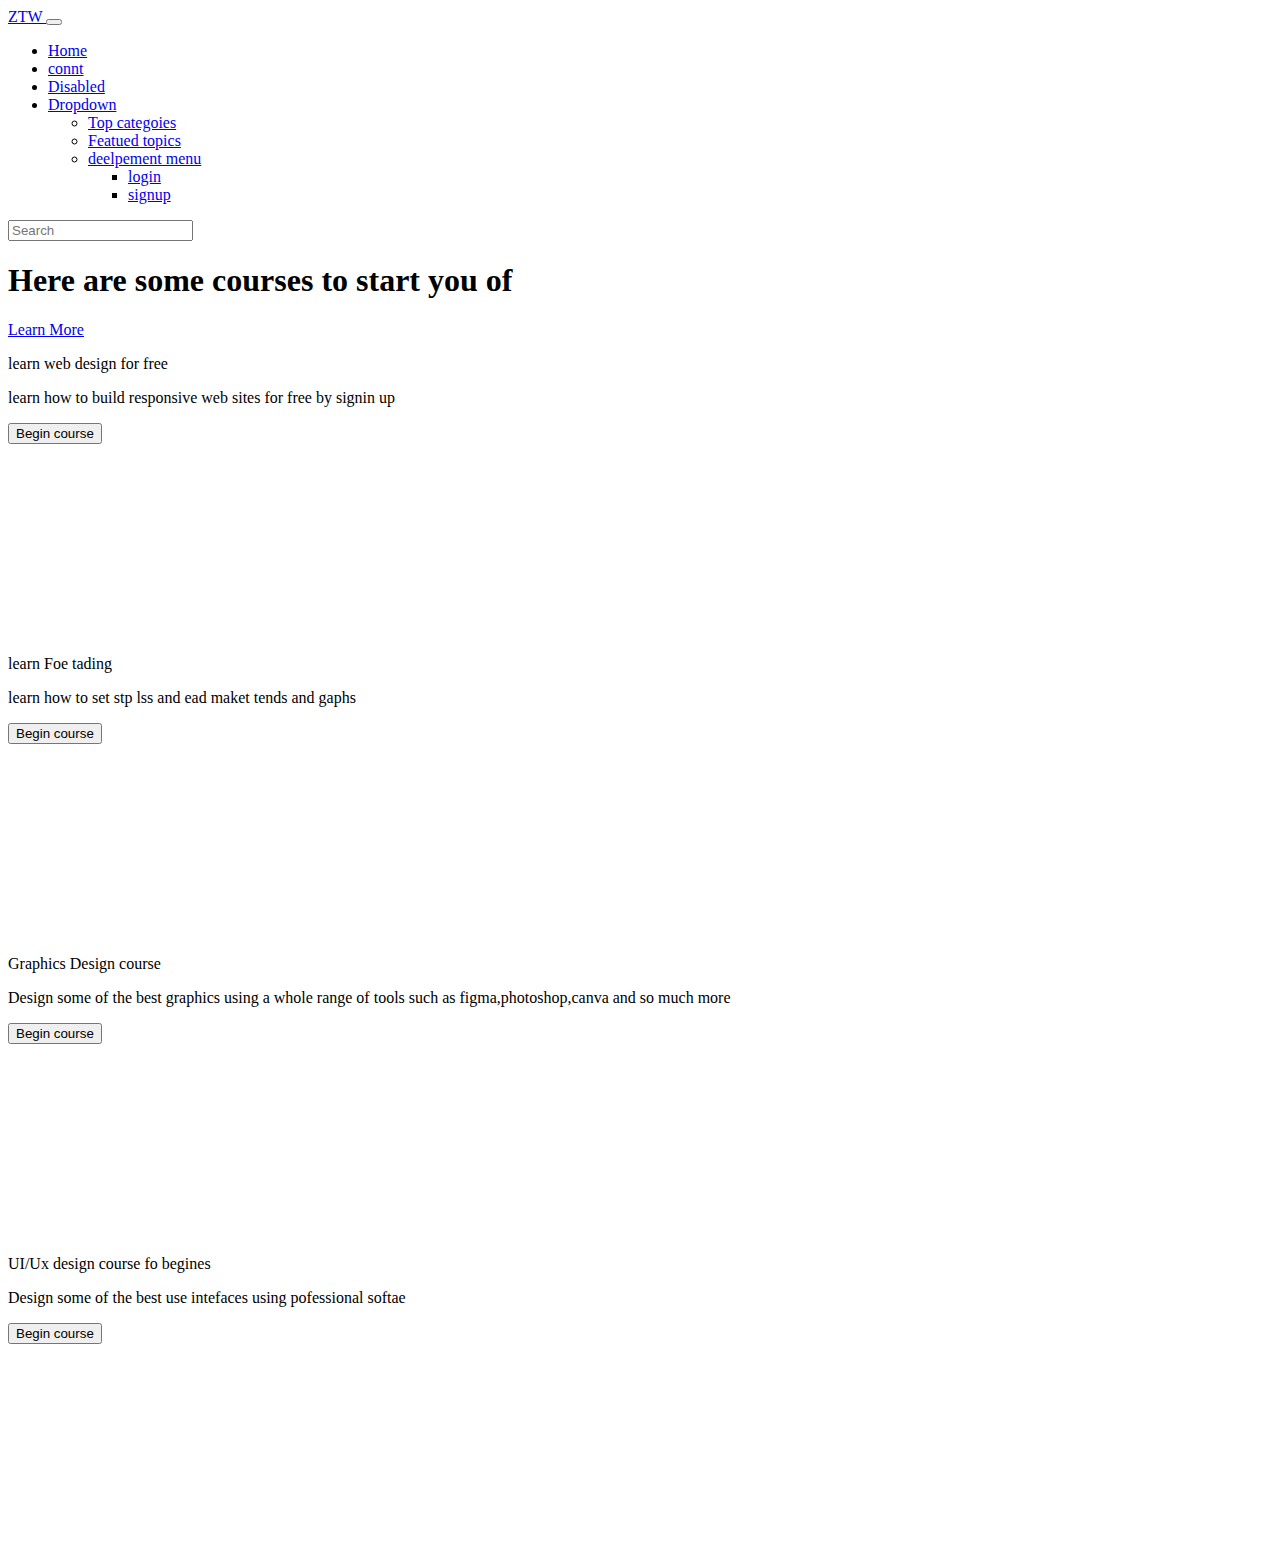
==== home.html @ 66e2f517 "Add files via upload" ====
<!DOCTYPE html>
<html lang="en">
<head>
    <meta charset="UTF-8">
    <meta name="viewport" content="width=device-width, initial-scale=1.0">
    <title>Zeal to win</title>
    <link rel="stylesheet" href="css/style2.css">
    <link rel="stylesheet" href="bootstrap-5.0.2-dist/css/bootstrap.css">
</head>
<body>
  <nav class="navbar navbar-expand-sm navbar-dark" aria-label="Third navbar example">
    <div class="container-fluid">
      <a class="navbar-brand" href="#">
        ZTW
      </a>
      <button class="navbar-toggler" type="button" data-bs-toggle="collapse" data-bs-target="#navbarsExample03" aria-controls="navbarsExample03" aria-expanded="false" aria-label="Toggle navigation">
        <span class="navbar-toggler-icon"></span>
      </button>

      <div class="collapse navbar-collapse" id="navbarsExample03">
        <ul class="navbar-nav me-auto mb-2 mb-sm-0">
          <li class="nav-item">
            <a class="nav-link active" aria-current="page" href="#">Home</a>
          </li>
          <li class="nav-item">
            <a class="nav-link" href="#">connt</a>
          </li>
          <li class="nav-item">
            <a class="nav-link disabled" href="#" tabindex="-1" aria-disabled="true">Disabled</a>
          </li>
          <li class="nav-item dropdown">
            <a class="nav-link dropdown-toggle" href="#" id="dropdown03" data-bs-toggle="dropdown" aria-expanded="false">Dropdown</a>
            <ul class="dropdown-menu" aria-labelledby="dropdown03">
              <li><a class="dropdown-item" href="#">Top categoies</a></li>
              <li><a class="dropdown-item" href="#">Featued topics</a></li>
              <li><a class="dropdown-item" href="#">deelpement menu</a></li>
              <ul><a class="dropdown-item" href="#">
                <li><a class="dropdown-item" href="#">login</a></li>
                <li><a class="dropdown-item" href="#">signup</a></li>
              </a></ul>
            </ul>
          </li>
        </ul>
        <form>
          <input class="form-control" type="text" placeholder="Search" aria-label="Search">
        </form>
      </div>
    </div>
  </nav>

  <section class="py-5 text-center container">
    <div class="row">
      <div class="col-lg-6 col-md-8 mx-auto">
        <h1>Here are some courses to start you of</h1>
        <p>
          <a href="#" class="btn btn-outline-dark my-2">
            Learn More
          </a>
        </p>
      </div>
    </div>
  </section>

  <div class="album py-5 bg-light">
    <div class="container p-0">
      <div class="row p-0 m-1 d-flex justify-content-evenly">
        <div class="card col-sm-10 col-md-6 col-lg-4 m-1 p-0 text-center" style="height: 300px;">
          <div class="card-header">
            learn web design for free
          </div>
          <div class="card-body">
            <p>
              learn how to build responsive web sites for free by signin up
            </p>
            <button class="btn btn-outline-light rounded-pill">
              Begin course
            </button>
          </div>
        </div>

        <div class="card col-sm-10 col-md-6 col-lg-4 m-1 p-0 text-center" style="height: 300px;">
          <div class="card-header">
            learn Foe tading
          </div>
          <div class="card-body">
          <p>
              learn how to set stp lss and ead maket tends and gaphs
          </p>
          <button class="btn  btn-outline-light rounded-pill">
              Begin course
          </button>
        </div>
      </div>

      <div class="card col-sm-10 col-md-6 col-lg-4 text-center p-0 m-1" style="height: 300px;">
        <div class="card-header">
          Graphics Design course
        </div>
        <div class="card-body">
          <p>
            Design some of the best graphics using a whole range of tools such as figma,photoshop,canva  and so much more
          </p>
          <button class="btn btn-outline-light rounded-pill">
            Begin course
          </button>
        </div>
      </div>

      <div class="card col-sm-10 col-md-6 col-lg-4 text-center p-0 m-1" style="height: 300px;">
        <div class="card-header">
          UI/Ux design course fo begines
        </div>
        <div class="card-body">
          <p>
            Design some of the best use intefaces using pofessional softae
          </p>
          <button class="btn btn-outline-light rounded-pill">
            Begin course
          </button>
        </div>
      </div>
  </div>
      <script src="bootstrap-5.0.2-dist/js/bootstrap.js"></script>
</body>
</html>
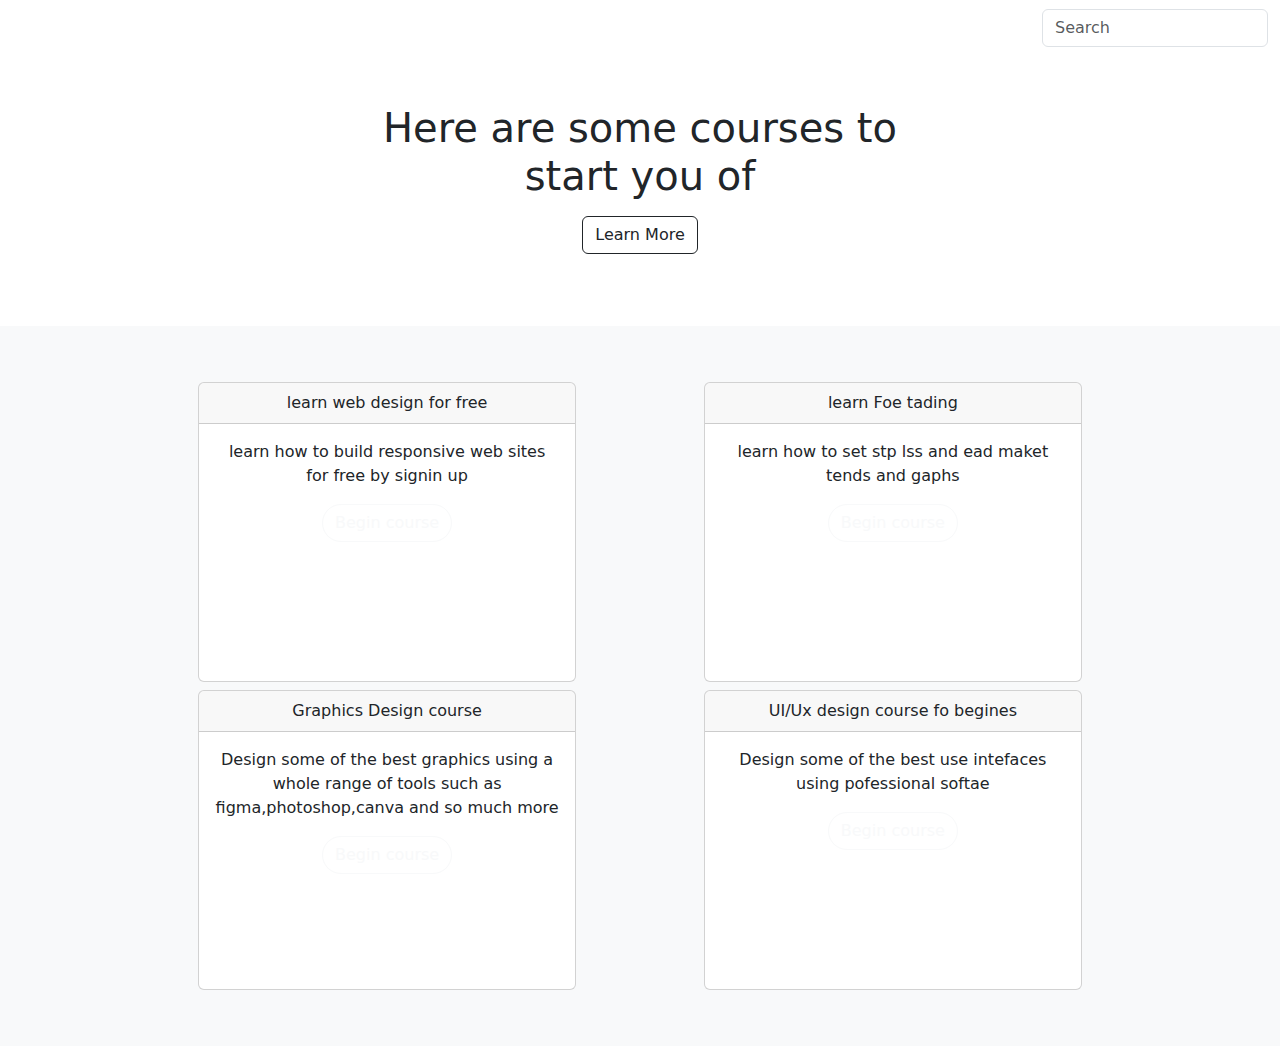
==== commit ffd3bc27: "Update home.html" ====
--- a/home.html
+++ b/home.html
@@ -1,125 +1,125 @@
-<!DOCTYPE html>
-<html lang="en">
-<head>
-    <meta charset="UTF-8">
-    <meta name="viewport" content="width=device-width, initial-scale=1.0">
-    <title>Zeal to win</title>
-    <link rel="stylesheet" href="css/style2.css">
-    <link rel="stylesheet" href="bootstrap-5.0.2-dist/css/bootstrap.css">
-</head>
-<body>
-  <nav class="navbar navbar-expand-sm navbar-dark" aria-label="Third navbar example">
-    <div class="container-fluid">
-      <a class="navbar-brand" href="#">
-        ZTW
-      </a>
-      <button class="navbar-toggler" type="button" data-bs-toggle="collapse" data-bs-target="#navbarsExample03" aria-controls="navbarsExample03" aria-expanded="false" aria-label="Toggle navigation">
-        <span class="navbar-toggler-icon"></span>
-      </button>
-
-      <div class="collapse navbar-collapse" id="navbarsExample03">
-        <ul class="navbar-nav me-auto mb-2 mb-sm-0">
-          <li class="nav-item">
-            <a class="nav-link active" aria-current="page" href="#">Home</a>
-          </li>
-          <li class="nav-item">
-            <a class="nav-link" href="#">connt</a>
-          </li>
-          <li class="nav-item">
-            <a class="nav-link disabled" href="#" tabindex="-1" aria-disabled="true">Disabled</a>
-          </li>
-          <li class="nav-item dropdown">
-            <a class="nav-link dropdown-toggle" href="#" id="dropdown03" data-bs-toggle="dropdown" aria-expanded="false">Dropdown</a>
-            <ul class="dropdown-menu" aria-labelledby="dropdown03">
-              <li><a class="dropdown-item" href="#">Top categoies</a></li>
-              <li><a class="dropdown-item" href="#">Featued topics</a></li>
-              <li><a class="dropdown-item" href="#">deelpement menu</a></li>
-              <ul><a class="dropdown-item" href="#">
-                <li><a class="dropdown-item" href="#">login</a></li>
-                <li><a class="dropdown-item" href="#">signup</a></li>
-              </a></ul>
-            </ul>
-          </li>
-        </ul>
-        <form>
-          <input class="form-control" type="text" placeholder="Search" aria-label="Search">
-        </form>
-      </div>
-    </div>
-  </nav>
-
-  <section class="py-5 text-center container">
-    <div class="row">
-      <div class="col-lg-6 col-md-8 mx-auto">
-        <h1>Here are some courses to start you of</h1>
-        <p>
-          <a href="#" class="btn btn-outline-dark my-2">
-            Learn More
-          </a>
-        </p>
-      </div>
-    </div>
-  </section>
-
-  <div class="album py-5 bg-light">
-    <div class="container p-0">
-      <div class="row p-0 m-1 d-flex justify-content-evenly">
-        <div class="card col-sm-10 col-md-6 col-lg-4 m-1 p-0 text-center" style="height: 300px;">
-          <div class="card-header">
-            learn web design for free
-          </div>
-          <div class="card-body">
-            <p>
-              learn how to build responsive web sites for free by signin up
-            </p>
-            <button class="btn btn-outline-light rounded-pill">
-              Begin course
-            </button>
-          </div>
-        </div>
-
-        <div class="card col-sm-10 col-md-6 col-lg-4 m-1 p-0 text-center" style="height: 300px;">
-          <div class="card-header">
-            learn Foe tading
-          </div>
-          <div class="card-body">
-          <p>
-              learn how to set stp lss and ead maket tends and gaphs
-          </p>
-          <button class="btn  btn-outline-light rounded-pill">
-              Begin course
-          </button>
-        </div>
-      </div>
-
-      <div class="card col-sm-10 col-md-6 col-lg-4 text-center p-0 m-1" style="height: 300px;">
-        <div class="card-header">
-          Graphics Design course
-        </div>
-        <div class="card-body">
-          <p>
-            Design some of the best graphics using a whole range of tools such as figma,photoshop,canva  and so much more
-          </p>
-          <button class="btn btn-outline-light rounded-pill">
-            Begin course
-          </button>
-        </div>
-      </div>
-
-      <div class="card col-sm-10 col-md-6 col-lg-4 text-center p-0 m-1" style="height: 300px;">
-        <div class="card-header">
-          UI/Ux design course fo begines
-        </div>
-        <div class="card-body">
-          <p>
-            Design some of the best use intefaces using pofessional softae
-          </p>
-          <button class="btn btn-outline-light rounded-pill">
-            Begin course
-          </button>
-        </div>
-      </div>
-  </div>
-      <script src="bootstrap-5.0.2-dist/js/bootstrap.js"></script>
-</body>
-</html>+<!DOCTYPE html>
+<html lang="en">
+<head>
+    <meta charset="UTF-8">
+    <meta name="viewport" content="width=device-width, initial-scale=1.0">
+    <title>Zeal to win</title>
+    <link rel="stylesheet" href="css/style2.css">
+    <link href="https://cdn.jsdelivr.net/npm/bootstrap@5.3.3/dist/css/bootstrap.min.css" rel="stylesheet" integrity="sha384-QWTKZyjpPEjISv5WaRU9OFeRpok6YctnYmDr5pNlyT2bRjXh0JMhjY6hW+ALEwIH" crossorigin="anonymous">
+</head>
+<body>
+  <nav class="navbar navbar-expand-sm navbar-dark" aria-label="Third navbar example">
+    <div class="container-fluid">
+      <a class="navbar-brand" href="#">
+        ZTW
+      </a>
+      <button class="navbar-toggler" type="button" data-bs-toggle="collapse" data-bs-target="#navbarsExample03" aria-controls="navbarsExample03" aria-expanded="false" aria-label="Toggle navigation">
+        <span class="navbar-toggler-icon"></span>
+      </button>
+
+      <div class="collapse navbar-collapse" id="navbarsExample03">
+        <ul class="navbar-nav me-auto mb-2 mb-sm-0">
+          <li class="nav-item">
+            <a class="nav-link active" aria-current="page" href="#">Home</a>
+          </li>
+          <li class="nav-item">
+            <a class="nav-link" href="#">connt</a>
+          </li>
+          <li class="nav-item">
+            <a class="nav-link disabled" href="#" tabindex="-1" aria-disabled="true">Disabled</a>
+          </li>
+          <li class="nav-item dropdown">
+            <a class="nav-link dropdown-toggle" href="#" id="dropdown03" data-bs-toggle="dropdown" aria-expanded="false">Dropdown</a>
+            <ul class="dropdown-menu" aria-labelledby="dropdown03">
+              <li><a class="dropdown-item" href="#">Top categoies</a></li>
+              <li><a class="dropdown-item" href="#">Featued topics</a></li>
+              <li><a class="dropdown-item" href="#">deelpement menu</a></li>
+              <ul><a class="dropdown-item" href="#">
+                <li><a class="dropdown-item" href="#">login</a></li>
+                <li><a class="dropdown-item" href="#">signup</a></li>
+              </a></ul>
+            </ul>
+          </li>
+        </ul>
+        <form>
+          <input class="form-control" type="text" placeholder="Search" aria-label="Search">
+        </form>
+      </div>
+    </div>
+  </nav>
+
+  <section class="py-5 text-center container">
+    <div class="row">
+      <div class="col-lg-6 col-md-8 mx-auto">
+        <h1>Here are some courses to start you of</h1>
+        <p>
+          <a href="#" class="btn btn-outline-dark my-2">
+            Learn More
+          </a>
+        </p>
+      </div>
+    </div>
+  </section>
+
+  <div class="album py-5 bg-light">
+    <div class="container p-0">
+      <div class="row p-0 m-1 d-flex justify-content-evenly">
+        <div class="card col-sm-10 col-md-6 col-lg-4 m-1 p-0 text-center" style="height: 300px;">
+          <div class="card-header">
+            learn web design for free
+          </div>
+          <div class="card-body">
+            <p>
+              learn how to build responsive web sites for free by signin up
+            </p>
+            <button class="btn btn-outline-light rounded-pill">
+              Begin course
+            </button>
+          </div>
+        </div>
+
+        <div class="card col-sm-10 col-md-6 col-lg-4 m-1 p-0 text-center" style="height: 300px;">
+          <div class="card-header">
+            learn Foe tading
+          </div>
+          <div class="card-body">
+          <p>
+              learn how to set stp lss and ead maket tends and gaphs
+          </p>
+          <button class="btn  btn-outline-light rounded-pill">
+              Begin course
+          </button>
+        </div>
+      </div>
+
+      <div class="card col-sm-10 col-md-6 col-lg-4 text-center p-0 m-1" style="height: 300px;">
+        <div class="card-header">
+          Graphics Design course
+        </div>
+        <div class="card-body">
+          <p>
+            Design some of the best graphics using a whole range of tools such as figma,photoshop,canva  and so much more
+          </p>
+          <button class="btn btn-outline-light rounded-pill">
+            Begin course
+          </button>
+        </div>
+      </div>
+
+      <div class="card col-sm-10 col-md-6 col-lg-4 text-center p-0 m-1" style="height: 300px;">
+        <div class="card-header">
+          UI/Ux design course fo begines
+        </div>
+        <div class="card-body">
+          <p>
+            Design some of the best use intefaces using pofessional softae
+          </p>
+          <button class="btn btn-outline-light rounded-pill">
+            Begin course
+          </button>
+        </div>
+      </div>
+  </div>
+      <script src="bootstrap-5.0.2-dist/js/bootstrap.js"></script>
+</body>
+</html>
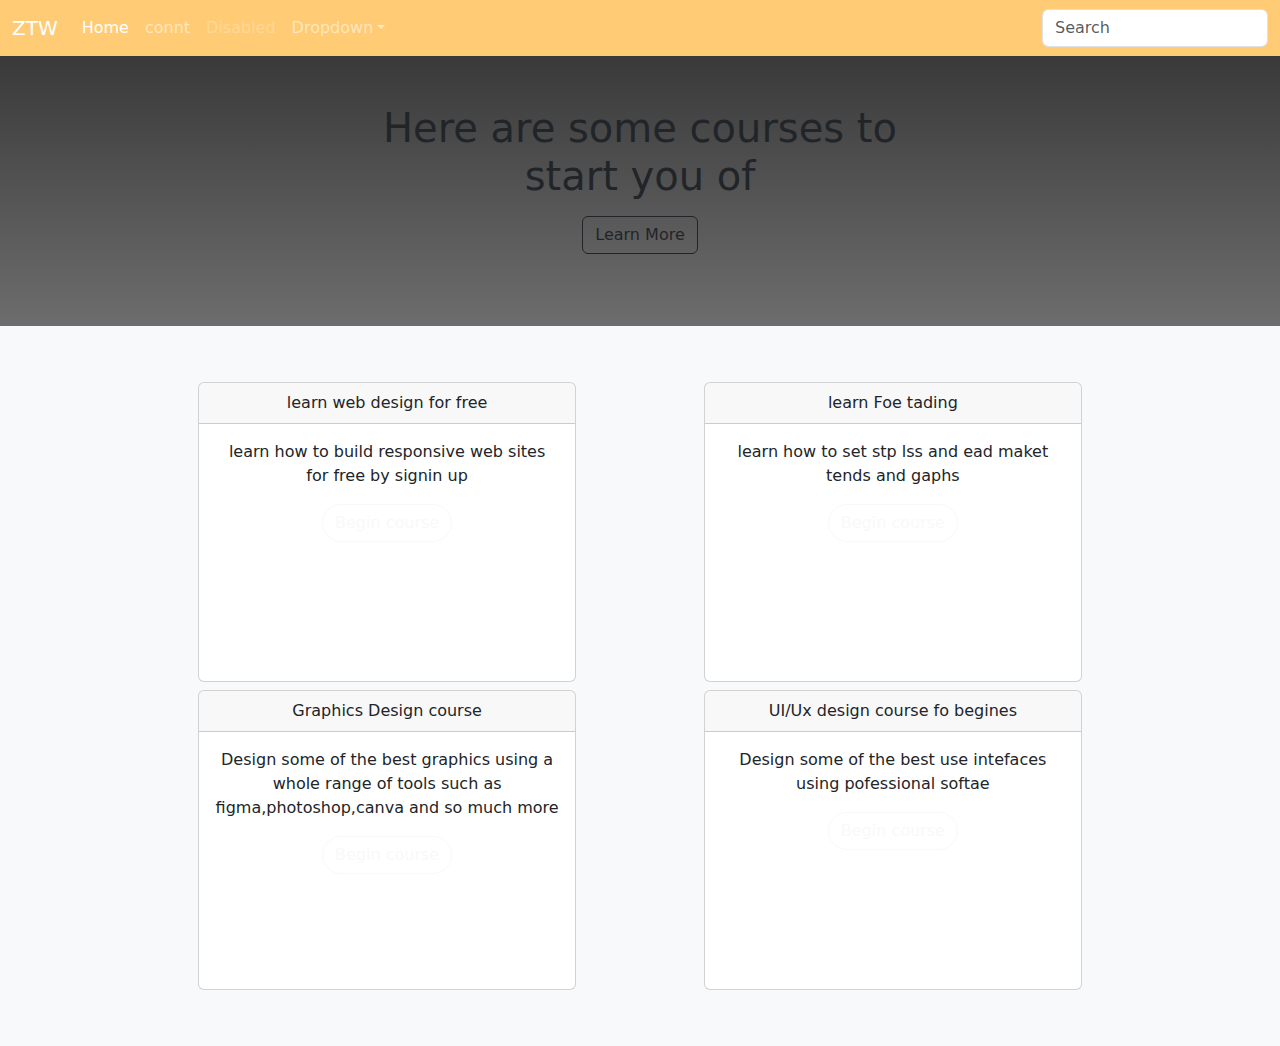
==== commit 94ce1456: "Update home.html" ====
--- a/home.html
+++ b/home.html
@@ -4,7 +4,7 @@
     <meta charset="UTF-8">
     <meta name="viewport" content="width=device-width, initial-scale=1.0">
     <title>Zeal to win</title>
-    <link rel="stylesheet" href="css/style2.css">
+    <link rel="stylesheet" href="style2.css">
     <link href="https://cdn.jsdelivr.net/npm/bootstrap@5.3.3/dist/css/bootstrap.min.css" rel="stylesheet" integrity="sha384-QWTKZyjpPEjISv5WaRU9OFeRpok6YctnYmDr5pNlyT2bRjXh0JMhjY6hW+ALEwIH" crossorigin="anonymous">
 </head>
 <body>
@@ -122,4 +122,4 @@
   </div>
       <script src="bootstrap-5.0.2-dist/js/bootstrap.js"></script>
 </body>
-</html>
+</html>
--- a/style2.css
+++ b/style2.css
@@ -0,0 +1,33 @@
+:root{
+    --bg-light-orange:#ffcb74;
+    --bg-whitish-grey:#f6f6f6;
+    --bg-light-black:#2f2f2f;
+}body{
+    background:linear-gradient(var(--bg-light-black),var(--bg-whitish-grey));
+}
+
+.navbar-dark{
+    background-color: var(--bg-light-orange);
+    background: var(--bg-light-orange);
+}
+.logo{
+    height: 100%;
+    width: 100%;
+}
+.card-body{
+    background-image: url(../img/gencraft_image_1692530523991.png);
+    height: 40%;
+}
+.bd-placeholder-img {
+    font-size: 1.125rem;
+    text-anchor: middle;
+    -webkit-user-select: none;
+    -moz-user-select: none;
+    user-select: none;
+  }
+
+  @media (min-width: 768px) {
+    .bd-placeholder-img-lg {
+      font-size: 3.5rem;
+   }
+}